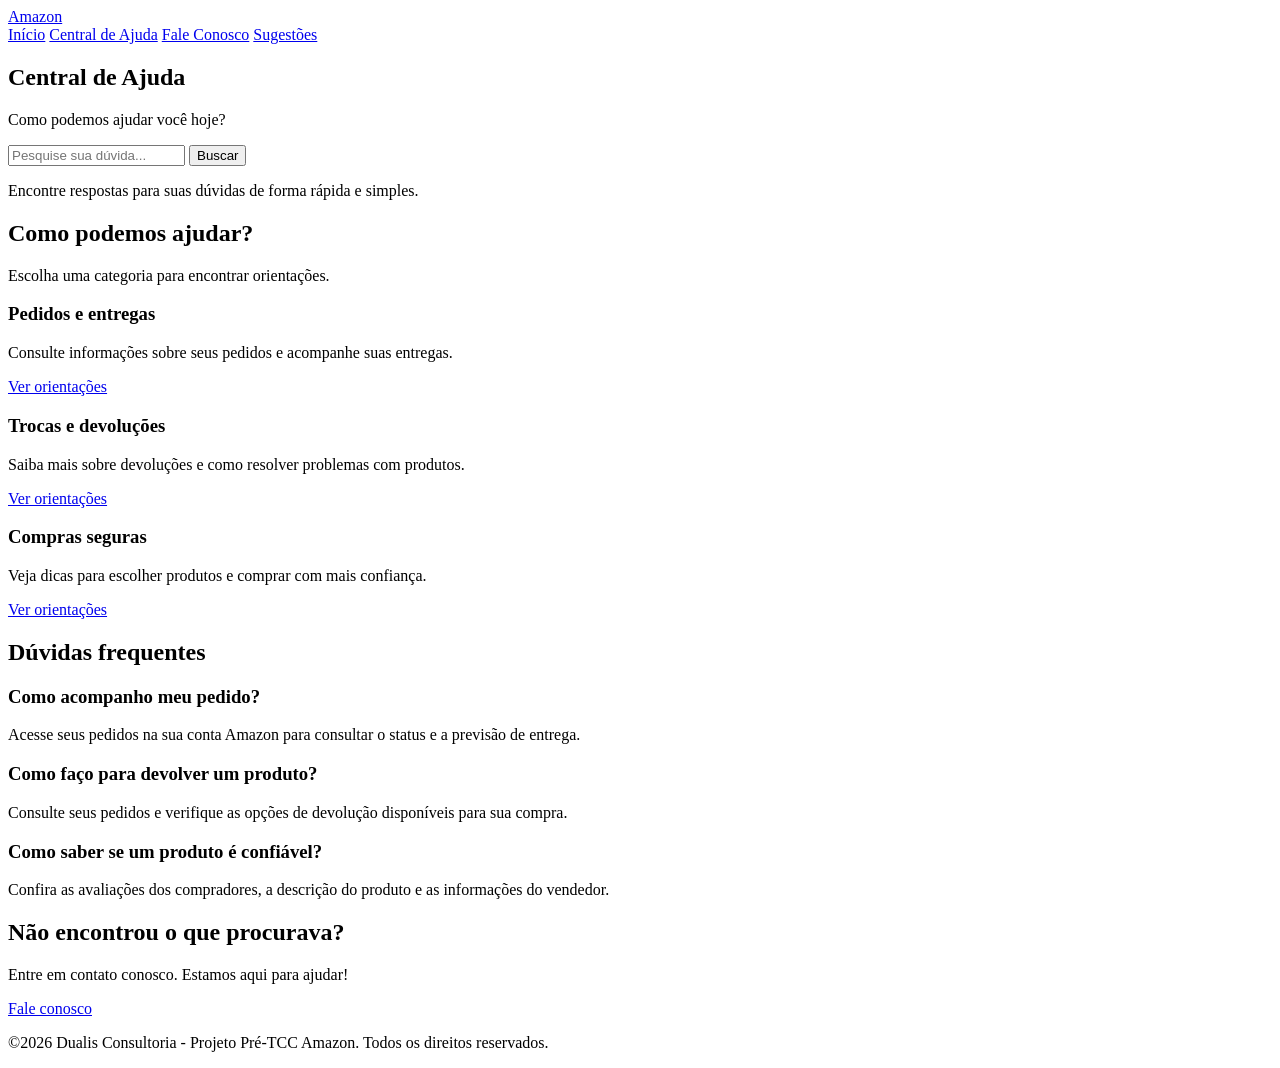
==== Ajuda.html @ 85f89350 "amazonfinal2" ====
<!DOCTYPE html>
<html lang="pt-BR">
<head>
    <meta charset="UTF-8">
    <meta name="viewport" content="width=device-width, initial-scale=1.0">
    <title>Amazon</title>
    <link rel="stylesheet" href="ajuda.css">
</head>
<body>

    <header class="cabecalho">
        <a href="index.html" class="logo">Amazon</a>

        <nav class="menu">
            <a href="index.html">Início</a>
            <a href="ajuda.html">Central de Ajuda</a>
            <a href="./contatos.html">Fale Conosco</a>
            <a href="./login.html">Sugestões</a>
        </nav>
    </header>

    <main>
        <section class="area-busca">
            <h1>Central de Ajuda</h1>

            <p>
                Como podemos ajudar você hoje?
            </p>

            <form class="busca">
                <input type="search"
                    placeholder="Pesquise sua dúvida...">

                <button type="button">Buscar</button>
            </form>

            <p class="texto-busca">
                Encontre respostas para suas dúvidas
                de forma rápida e simples.
            </p>
        </section>

        <section class="categorias">
            <h2>Como podemos ajudar?</h2>

            <p class="subtitulo">
                Escolha uma categoria para encontrar orientações.
            </p>

            <div class="lista-categorias">

                <article class="categoria">
                    <h3>Pedidos e entregas</h3>
                    <p>
                        Consulte informações sobre seus pedidos
                        e acompanhe suas entregas.
                    </p>
                    <a href="#duvidas">Ver orientações</a>
                </article>

                <article class="categoria">
                    <h3>Trocas e devoluções</h3>
                    <p>
                        Saiba mais sobre devoluções e
                        como resolver problemas com produtos.
                    </p>
                    <a href="#duvidas">Ver orientações</a>
                </article>

                <article class="categoria">
                    <h3>Compras seguras</h3>
                    <p>
                        Veja dicas para escolher produtos
                        e comprar com mais confiança.
                    </p>
                    <a href="#duvidas">Ver orientações</a>
                </article>

            </div>
        </section>

        <section class="duvidas" id="duvidas">
            <h2>Dúvidas frequentes</h2>

            <article class="pergunta">
                <h3>Como acompanho meu pedido?</h3>
                <p>
                    Acesse seus pedidos na sua conta Amazon
                    para consultar o status e a previsão de entrega.
                </p>
            </article>

            <article class="pergunta">
                <h3>Como faço para devolver um produto?</h3>
                <p>
                    Consulte seus pedidos e verifique as opções
                    de devolução disponíveis para sua compra.
                </p>
            </article>

            <article class="pergunta">
                <h3>Como saber se um produto é confiável?</h3>
                <p>
                    Confira as avaliações dos compradores,
                    a descrição do produto e as informações do vendedor.
                </p>
            </article>
        </section>

        <section class="ajuda-final">
            <h2>Não encontrou o que procurava?</h2>
            <p>
                Entre em contato conosco. Estamos aqui para ajudar!
            </p>
            <a href="fale-conosco.html" class="botao-contato">
                Fale conosco
            </a>
        </section>
    </main>

    <footer class="rodape">
        <p>&copy;2026 Dualis Consultoria - Projeto Pré-TCC Amazon. Todos os direitos reservados.
        </p>

    </footer>

</body>
</html>
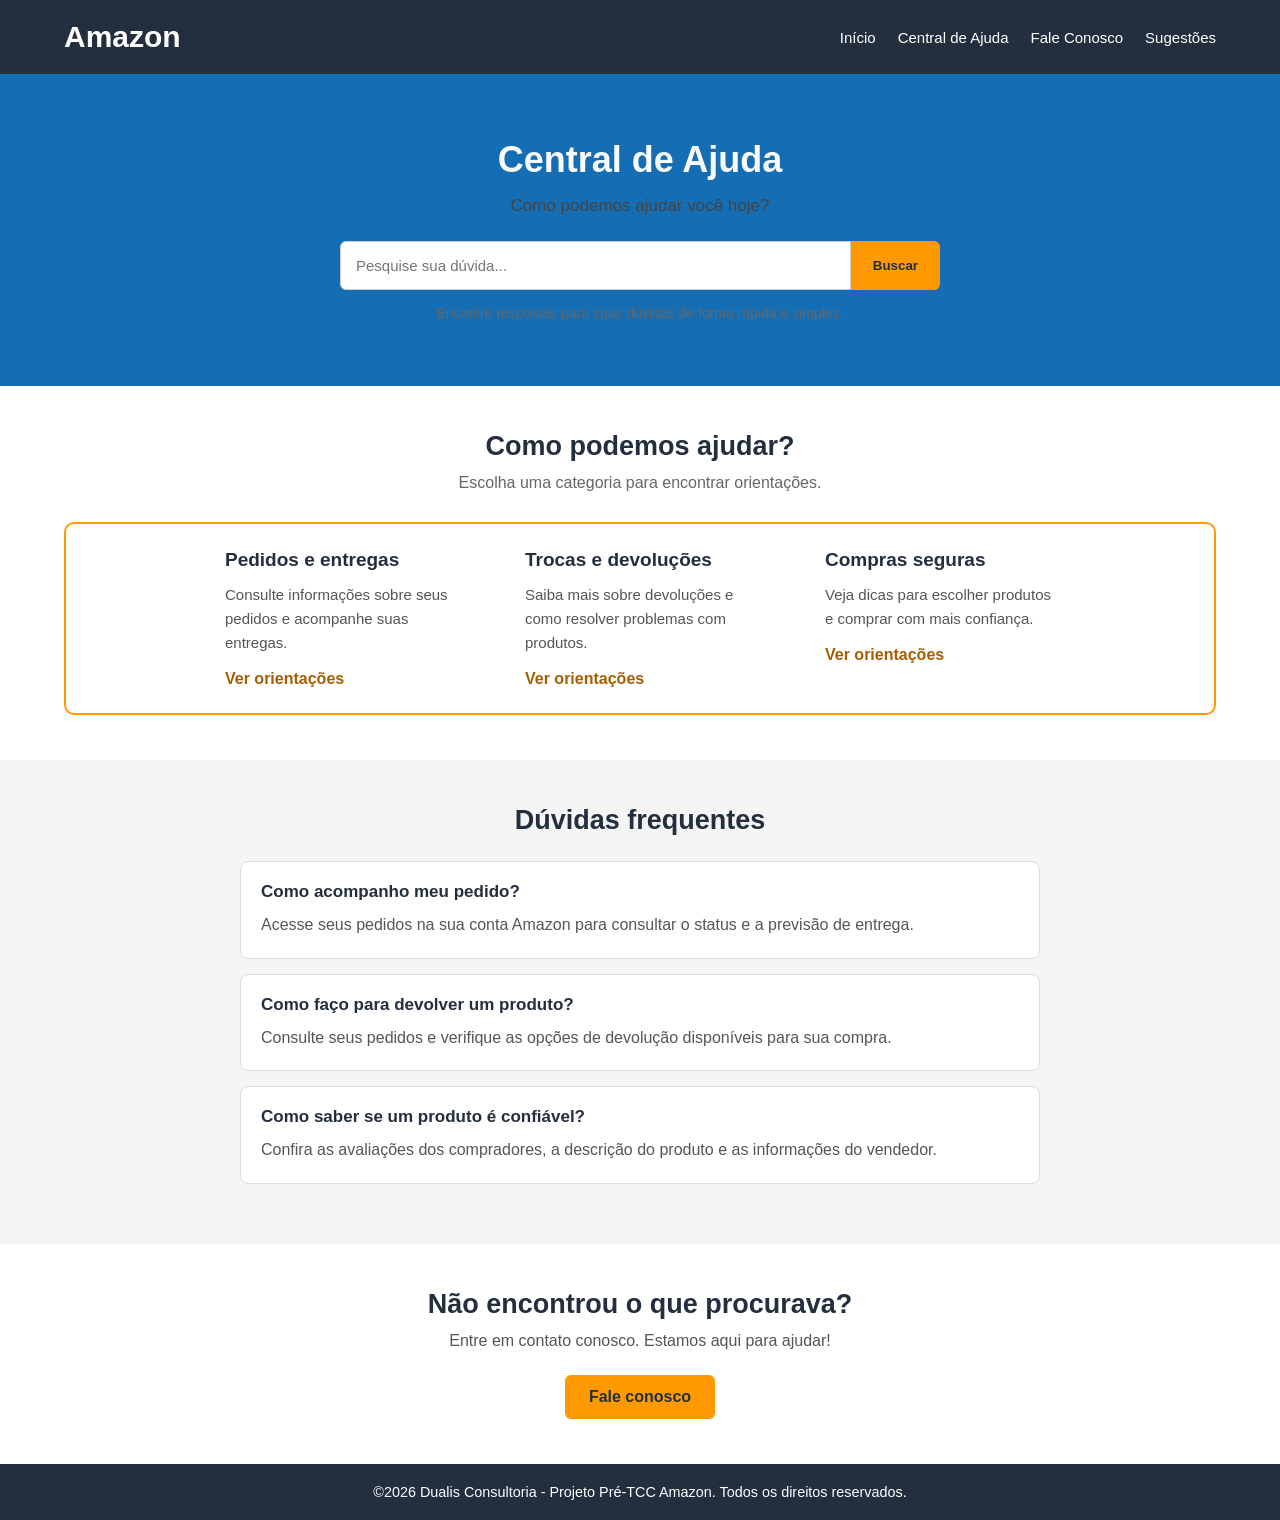
==== commit c05626b3: "agora vai" ====
--- a/Ajuda.html
+++ b/Ajuda.html
@@ -4,7 +4,7 @@
     <meta charset="UTF-8">
     <meta name="viewport" content="width=device-width, initial-scale=1.0">
     <title>Amazon</title>
-    <link rel="stylesheet" href="ajuda.css">
+    <link rel="stylesheet" href="./Ajuda.css">
 </head>
 <body>
 
@@ -12,8 +12,8 @@
         <a href="index.html" class="logo">Amazon</a>
 
         <nav class="menu">
-            <a href="index.html">Início</a>
-            <a href="ajuda.html">Central de Ajuda</a>
+            <a href="./index.html">Início</a>
+            <a href="./Ajuda.html">Central de Ajuda</a>
             <a href="./contatos.html">Fale Conosco</a>
             <a href="./login.html">Sugestões</a>
         </nav>
--- a/Ajuda.css
+++ b/Ajuda.css
@@ -0,0 +1,227 @@
+
+* {
+    margin: 0;
+    padding: 0;
+    box-sizing: border-box;
+}
+
+body {
+    font-family: Arial, sans-serif;
+    color: #232f3e;
+    background-color: #ffffff;
+}
+
+/* CABEÇALHO */
+
+.cabecalho {
+    background-color: #232f3e;
+    padding: 20px 5%;
+    display: flex;
+    flex-wrap: wrap;
+    justify-content: space-between;
+    align-items: center;
+    gap: 15px;
+}
+
+.logo {
+    color: #ffffff !important;
+    font-size: 30px;
+    font-weight: bold;
+    text-decoration: none;
+}
+
+.menu {
+    display: flex;
+    flex-wrap: wrap;
+    gap: 22px;
+}
+
+.menu a {
+    color: #ffffff;
+    text-decoration: none;
+    font-size: 15px;
+}
+
+.menu a:hover {
+    color: #ff9900;
+}
+
+/* ÁREA DE BUSCA */
+
+.area-busca {
+    background-color:  #156eb4;
+    text-align: center;
+    padding: 65px 20px;
+}
+
+.area-busca h1 {
+    color: #f9fafb;
+    font-size: 36px;
+    margin-bottom: 15px;
+}
+
+.area-busca > p {
+    font-size: 17px;
+    color: #444444;
+}
+
+.busca {
+    display: flex;
+    justify-content: center;
+    max-width: 600px;
+    margin: 25px auto 15px;
+}
+
+.busca input {
+    flex: 1;
+    min-width: 0;
+    padding: 15px;
+    border: 1px solid #cccccc;
+    border-radius: 6px 0 0 6px;
+    font-size: 15px;
+}
+
+.busca button {
+    background-color: #ff9900;
+    color: #232f3e;
+    border: none;
+    padding: 0 22px;
+    border-radius: 0 6px 6px 0;
+    font-weight: bold;
+    cursor: pointer;
+}
+
+.area-busca .texto-busca {
+    font-size: 14px;
+    color: #666666;
+}
+
+/* CATEGORIAS */
+
+.categorias {
+    padding: 45px 5%;
+    text-align: center;
+}
+
+.categorias h2,
+.duvidas h2,
+.ajuda-final h2 {
+    font-size: 27px;
+    margin-bottom: 12px;
+}
+
+.subtitulo {
+    color: #666666;
+    margin-bottom: 30px;
+}
+
+.lista-categorias {
+    display: flex;
+    flex-wrap: wrap;
+    justify-content: center;
+    gap: 20px;
+    border: 2px solid #ff9900;
+    border-radius: 10px;
+    
+}
+
+.categoria {
+    background-color: #ffffff;
+   
+    padding: 25px;
+    width: 280px;
+    text-align: left;
+}
+.categoria h2 {
+    color: #156eb4;
+}
+.categoria h3 {
+    font-size: 19px;
+    margin-bottom: 12px;
+}
+
+.categoria p {
+    color: #555555;
+    font-size: 15px;
+    line-height: 1.6;
+    margin-bottom: 15px;
+}
+
+.categoria a {
+    color: #a65e00;
+    text-decoration: none;
+    font-weight: bold;
+}
+
+.categoria a:hover {
+    text-decoration: underline;
+}
+
+/* DÚVIDAS FREQUENTES */
+
+.duvidas {
+    background-color: #f5f5f5;
+    padding: 45px 5%;
+}
+
+.duvidas h2 {
+    text-align: center;
+    margin-bottom: 25px;
+}
+
+.pergunta {
+    background-color: #ffffff;
+    border: 1px solid #dddddd;
+    border-radius: 8px;
+    padding: 20px;
+    max-width: 800px;
+    margin: 15px auto;
+}
+
+.pergunta h3 {
+    font-size: 17px;
+    margin-bottom: 10px;
+}
+
+.pergunta p {
+    color: #555555;
+    line-height: 1.6;
+}
+
+/* CHAMADA PARA CONTATO */
+
+.ajuda-final {
+    padding: 45px 20px;
+    text-align: center;
+}
+
+.ajuda-final p {
+    color: #555555;
+    margin-bottom: 25px;
+}
+
+.botao-contato {
+    display: inline-block;
+    background-color: #ff9900;
+    color: #232f3e;
+    text-decoration: none;
+    padding: 13px 24px;
+    border-radius: 6px;
+    font-weight: bold;
+}
+
+.botao-contato:hover {
+    background-color: #e68a00;
+}
+
+/* RODAPÉ */
+
+.rodape{
+        width: 100%;
+        margin-top: auto;
+        padding: 20px;
+        background-color: #232f3e;
+        color:#ffffff;
+        text-align: center;
+        font-size: 0.9rem;
+    }
